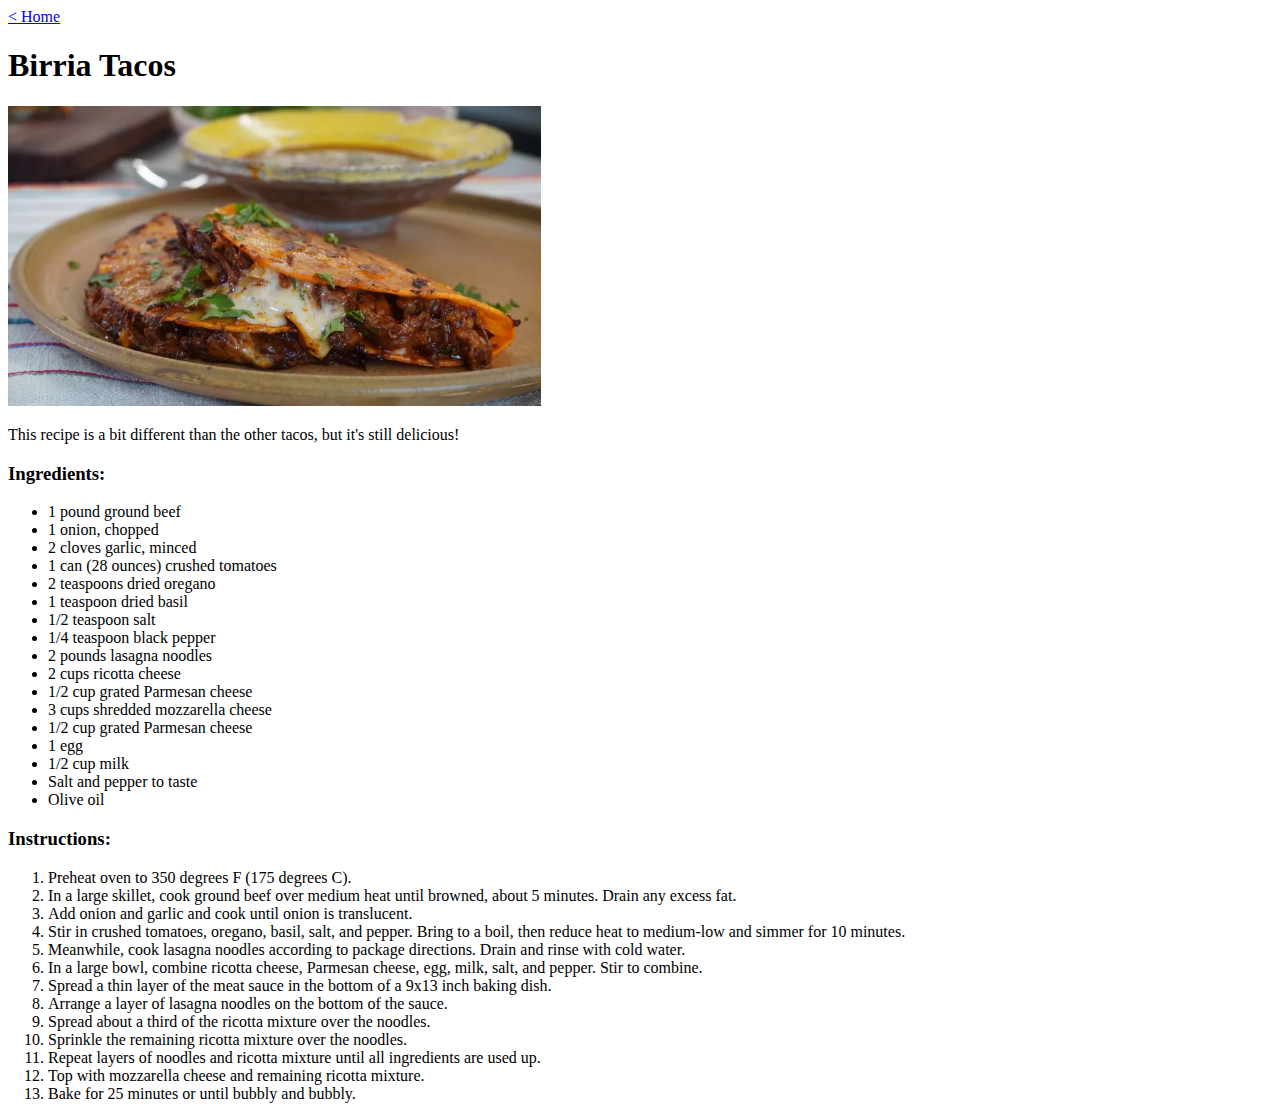
==== recipes/birria-tacos.html @ 9225bd32 "Create recipe pages" ====
<!DOCTYPE html>
<html lang="en">
<head>
    <meta charset="UTF-8">
    <meta name="viewport" content="width=device-width, initial-scale=1.0">
    <title>Birria Tacos | Odin Recipes</title>
</head>
<body>
    <a href="../index.html">< Home</a>
    <h1>Birria Tacos</h1>
    <img src="../images/birria-tacos.webp" alt="Birria Tacos" height="300">
    <p>This recipe is a bit different than the other tacos, but it's still delicious!</p>
    <h3>Ingredients:</h3>
    <ul>
        <li>1 pound ground beef</li>
        <li>1 onion, chopped</li>
        <li>2 cloves garlic, minced</li>
        <li>1 can (28 ounces) crushed tomatoes</li>
        <li>2 teaspoons dried oregano</li>
        <li>1 teaspoon dried basil</li>
        <li>1/2 teaspoon salt</li>
        <li>1/4 teaspoon black pepper</li>
        <li>2 pounds lasagna noodles</li>
        <li>2 cups ricotta cheese</li>
        <li>1/2 cup grated Parmesan cheese</li>
        <li>3 cups shredded mozzarella cheese</li>
        <li>1/2 cup grated Parmesan cheese</li>
        <li>1 egg</li>
        <li>1/2 cup milk</li>
        <li>Salt and pepper to taste</li>
        <li>Olive oil</li>
    </ul>
    <h3>Instructions:</h3>
    <ol>
        <li>Preheat oven to 350 degrees F (175 degrees C).</li>
        <li>In a large skillet, cook ground beef over medium heat until browned, about 5 minutes. Drain any excess fat.</li>
        <li>Add onion and garlic and cook until onion is translucent.</li>
        <li>Stir in crushed tomatoes, oregano, basil, salt, and pepper. Bring to a boil, then reduce heat to medium-low and simmer for 10 minutes.</li>
        <li>Meanwhile, cook lasagna noodles according to package directions. Drain and rinse with cold water.</li>
        <li>In a large bowl, combine ricotta cheese, Parmesan cheese, egg, milk, salt, and pepper. Stir to combine.</li>
        <li>Spread a thin layer of the meat sauce in the bottom of a 9x13 inch baking dish.</li>
        <li>Arrange a layer of lasagna noodles on the bottom of the sauce.</li>
        <li>Spread about a third of the ricotta mixture over the noodles.</li>
        <li>Sprinkle the remaining ricotta mixture over the noodles.</li>
        <li>Repeat layers of noodles and ricotta mixture until all ingredients are used up.</li>
        <li>Top with mozzarella cheese and remaining ricotta mixture.</li>
        <li>Bake for 25 minutes or until bubbly and bubbly.</li>
    </ol>
</body>
</html>
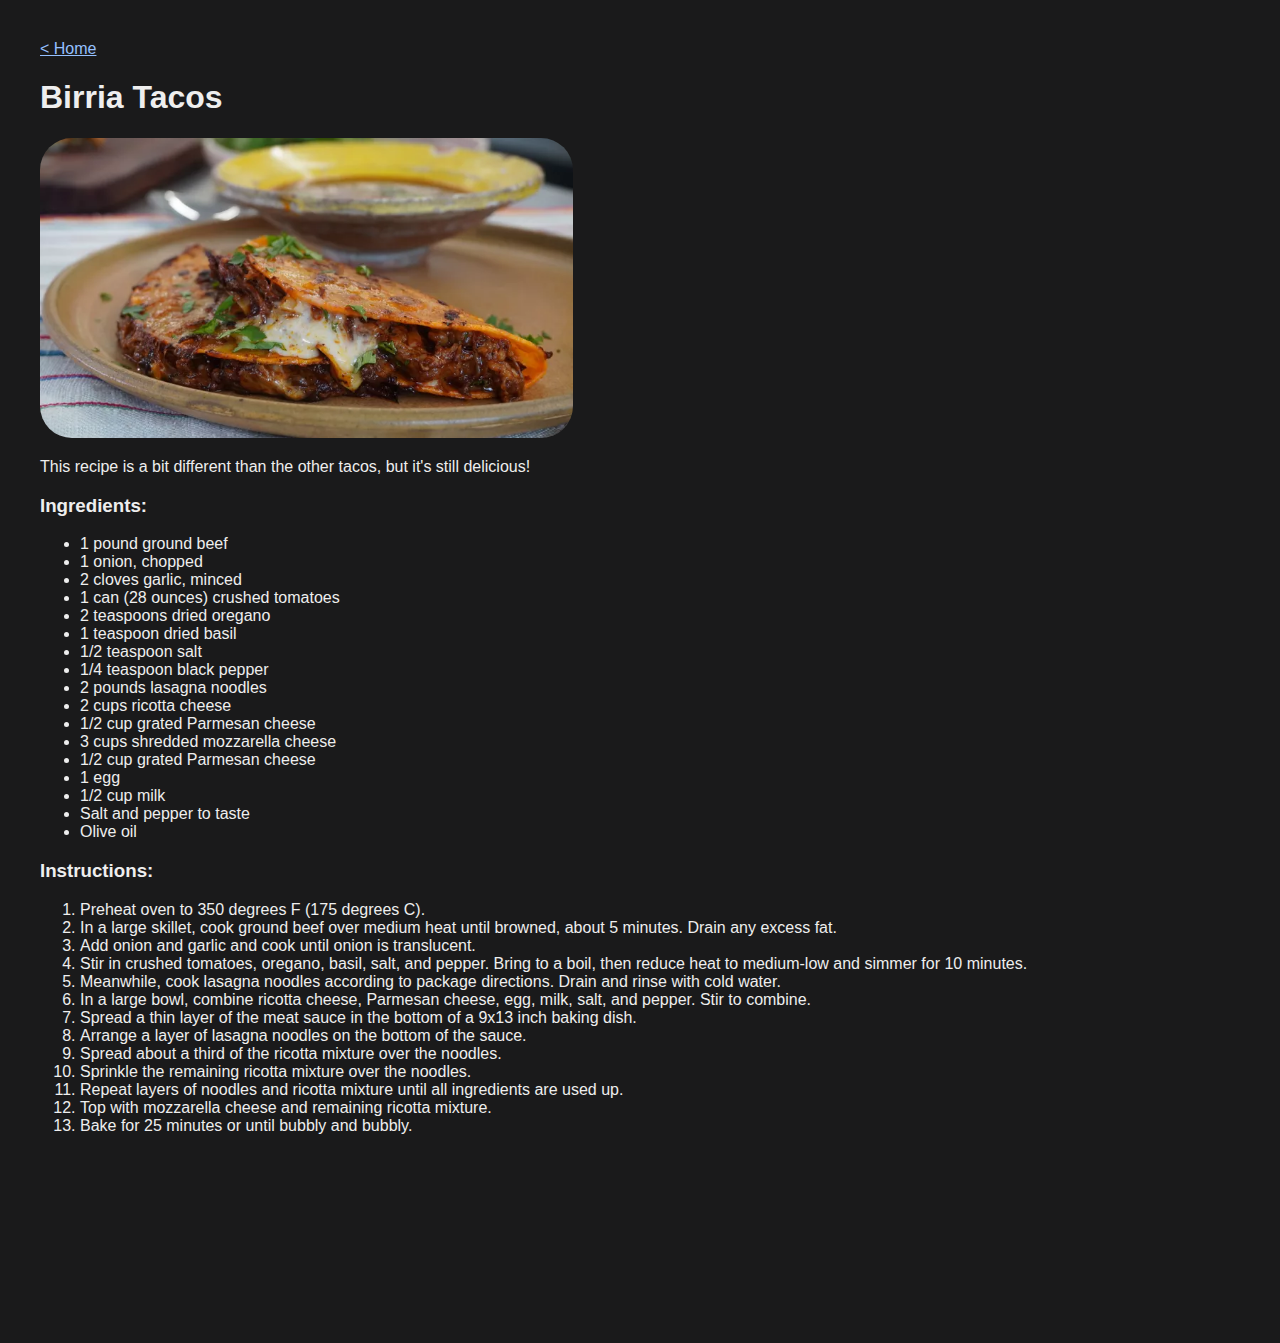
==== commit eb58bc51: "Added basic styling" ====
--- a/recipes/birria-tacos.html
+++ b/recipes/birria-tacos.html
@@ -3,12 +3,13 @@
 <head>
     <meta charset="UTF-8">
     <meta name="viewport" content="width=device-width, initial-scale=1.0">
+    <link rel="stylesheet" href="../styles.css">
     <title>Birria Tacos | Odin Recipes</title>
 </head>
 <body>
     <a href="../index.html">< Home</a>
     <h1>Birria Tacos</h1>
-    <img src="../images/birria-tacos.webp" alt="Birria Tacos" height="300">
+    <img src="../images/birria-tacos.webp" alt="Birria Tacos" height="300" width="auto">
     <p>This recipe is a bit different than the other tacos, but it's still delicious!</p>
     <h3>Ingredients:</h3>
     <ul>
--- a/styles.css
+++ b/styles.css
@@ -0,0 +1,15 @@
+body {
+    font-family: Roboto, sans-serif;
+    background-color: #1a1a1b;
+    color: #eeeeee;
+    padding: 2rem;
+    margin-bottom: 10rem;
+}
+
+a {
+    color: #95c0ff;
+}
+
+img {
+    border-radius: 2rem;
+}